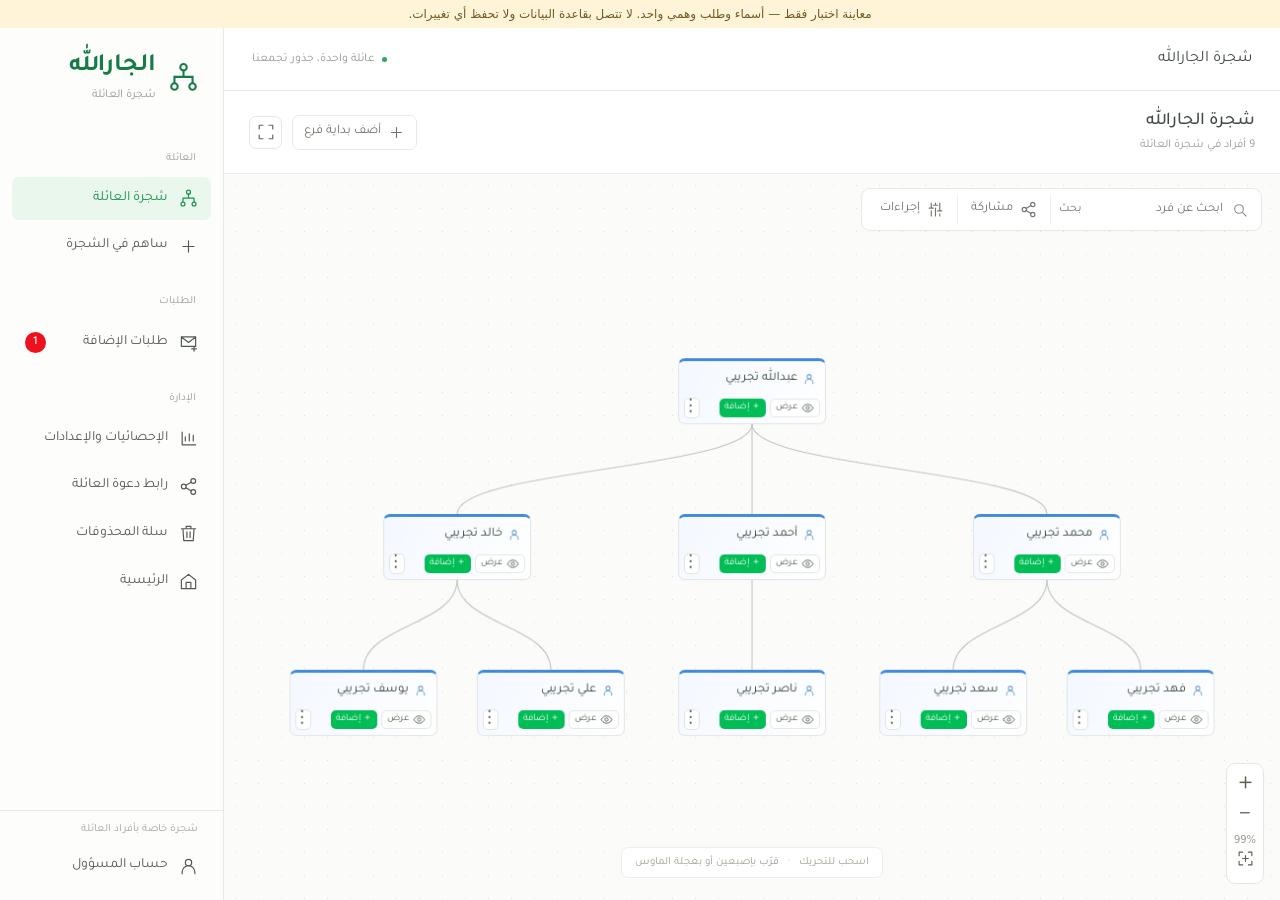
==== tests/preview.html @ 1530f09c "Add isolated visual fixture with fake data and no database writes" ====
<!doctype html><html lang="ar" dir="rtl"><head><meta charset="utf-8"><meta name="robots" content="noindex,nofollow"><meta name="viewport" content="width=device-width,initial-scale=1"><title>معاينة اختبار — بيانات وهمية</title><style>html,body{height:100%;margin:0}body{display:flex;flex-direction:column;font:12px system-ui,sans-serif}.test-banner{background:#fff4d8;color:#705b20;text-align:center;padding:7px}iframe{flex:1;width:100%;border:0}</style></head><body><div class="test-banner">معاينة اختبار فقط — أسماء وطلب وهمي واحد. لا تتصل بقاعدة البيانات ولا تحفظ أي تغييرات.</div><iframe id="preview" title="اختبار واجهة الشجرة ببيانات وهمية" sandbox="allow-scripts allow-modals allow-downloads"></iframe><script>
(async()=>{
  const html=await (await fetch('../index.html',{cache:'no-store'})).text();
  const bootstrap=()=>{
    const data={tree_session:JSON.stringify({access_token:'demo-not-a-real-session'})};
    Object.defineProperty(window,'sessionStorage',{value:{getItem:key=>data[key]??null,setItem:(key,value)=>{data[key]=String(value);},removeItem:key=>{delete data[key];}}});
    const demoPeople=[
      {id:'demo-root',name:'عبدالله تجريبي',parent_id:null},
      {id:'demo-1',name:'محمد تجريبي',parent_id:'demo-root'},
      {id:'demo-2',name:'أحمد تجريبي',parent_id:'demo-root'},
      {id:'demo-3',name:'خالد تجريبي',parent_id:'demo-root'},
      {id:'demo-4',name:'فهد تجريبي',parent_id:'demo-1'},
      {id:'demo-5',name:'سعد تجريبي',parent_id:'demo-1'},
      {id:'demo-6',name:'ناصر تجريبي',parent_id:'demo-2'},
      {id:'demo-7',name:'علي تجريبي',parent_id:'demo-3'},
      {id:'demo-8',name:'يوسف تجريبي',parent_id:'demo-3'}
    ].map((p,i)=>({...p,gender:'male',sort_order:i}));
    const demoRequest={id:'demo-request',sender_name:'طلب تجريبي',phone:'بيانات اختبار',selected_parent:'demo-root',context:'',details:'طلب وهمي للتحقق من العداد',proposed_names:['اسم تجريبي'],status:'pending',created_at:'2026-10-28T00:00:00+03:00'};
    window.fetch=async(url,options={})=>{
      let result,status=200;
      const path=String(url);
      if(path.includes('/rpc/my_family_invite'))result='demo-not-a-real-invite';
      else if(path.includes('/rpc/family_get_auto_add'))result=false;
      else if(path.includes('/family_people?')&&(!options.method||options.method==='GET'))result=demoPeople;
      else if(path.includes('/family_requests?')&&(!options.method||options.method==='GET'))result=[demoRequest];
      else{status=403;result={message:'هذه معاينة فقط. الحفظ معطل.'};}
      return new Response(JSON.stringify(result),{status,headers:{'Content-Type':'application/json'}});
    };
  };
  const base=new URL('../',location.href).href;
  const patched=html.replace('<head>','<head><base href="'+base+'">').replace('<script src="app.js"><'+'/script>','<script>('+bootstrap.toString()+')();<'+'/script><script src="app.js"><'+'/script>');
  document.querySelector('#preview').srcdoc=patched;
})();
</script></body></html>
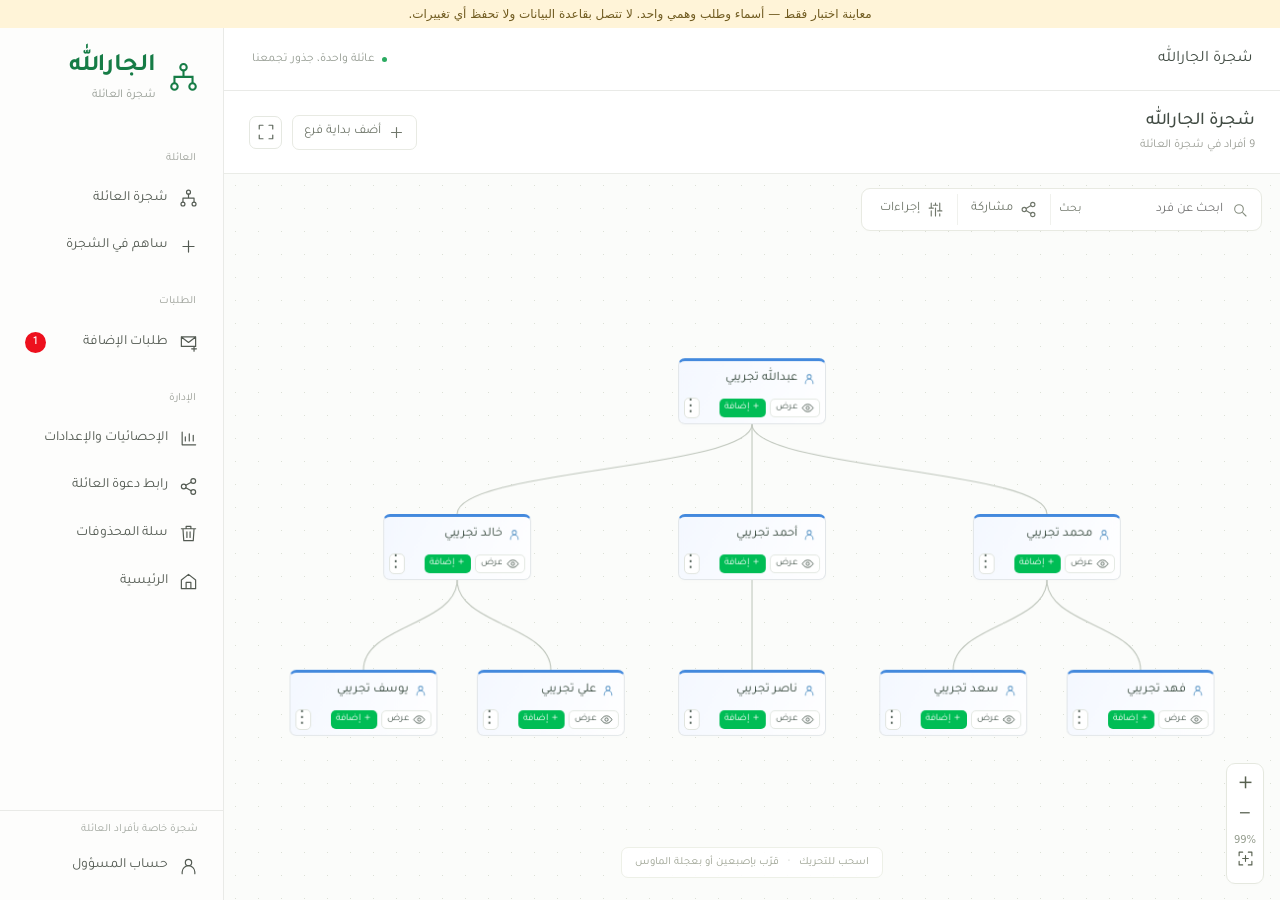
==== commit 9c42b284: "Document GitHub source of truth and add mobile visual fixture" ====
--- a/tests/preview.html
+++ b/tests/preview.html
@@ -1,5 +1,6 @@
-<!doctype html><html lang="ar" dir="rtl"><head><meta charset="utf-8"><meta name="robots" content="noindex,nofollow"><meta name="viewport" content="width=device-width,initial-scale=1"><title>معاينة اختبار — بيانات وهمية</title><style>html,body{height:100%;margin:0}body{display:flex;flex-direction:column;font:12px system-ui,sans-serif}.test-banner{background:#fff4d8;color:#705b20;text-align:center;padding:7px}iframe{flex:1;width:100%;border:0}</style></head><body><div class="test-banner">معاينة اختبار فقط — أسماء وطلب وهمي واحد. لا تتصل بقاعدة البيانات ولا تحفظ أي تغييرات.</div><iframe id="preview" title="اختبار واجهة الشجرة ببيانات وهمية" sandbox="allow-scripts allow-modals allow-downloads"></iframe><script>
+<!doctype html><html lang="ar" dir="rtl"><head><meta charset="utf-8"><meta name="robots" content="noindex,nofollow"><meta name="viewport" content="width=device-width,initial-scale=1"><title>معاينة اختبار — بيانات وهمية</title><style>html,body{height:100%;margin:0}body{display:flex;flex-direction:column;font:12px system-ui,sans-serif}.test-banner{background:#fff4d8;color:#705b20;text-align:center;padding:7px}iframe{flex:1;width:100%;border:0}body.mobile{background:#eef0eb}body.mobile iframe{flex:none;width:390px;max-width:100%;height:820px;margin:0 auto}</style></head><body><div class="test-banner">معاينة اختبار فقط — أسماء وطلب وهمي واحد. لا تتصل بقاعدة البيانات ولا تحفظ أي تغييرات.</div><iframe id="preview" title="اختبار واجهة الشجرة ببيانات وهمية" sandbox="allow-scripts allow-modals allow-downloads"></iframe><script>
 (async()=>{
+  if(new URLSearchParams(location.search).has('mobile'))document.body.classList.add('mobile');
   const html=await (await fetch('../index.html',{cache:'no-store'})).text();
   const bootstrap=()=>{
     const data={tree_session:JSON.stringify({access_token:'demo-not-a-real-session'})};
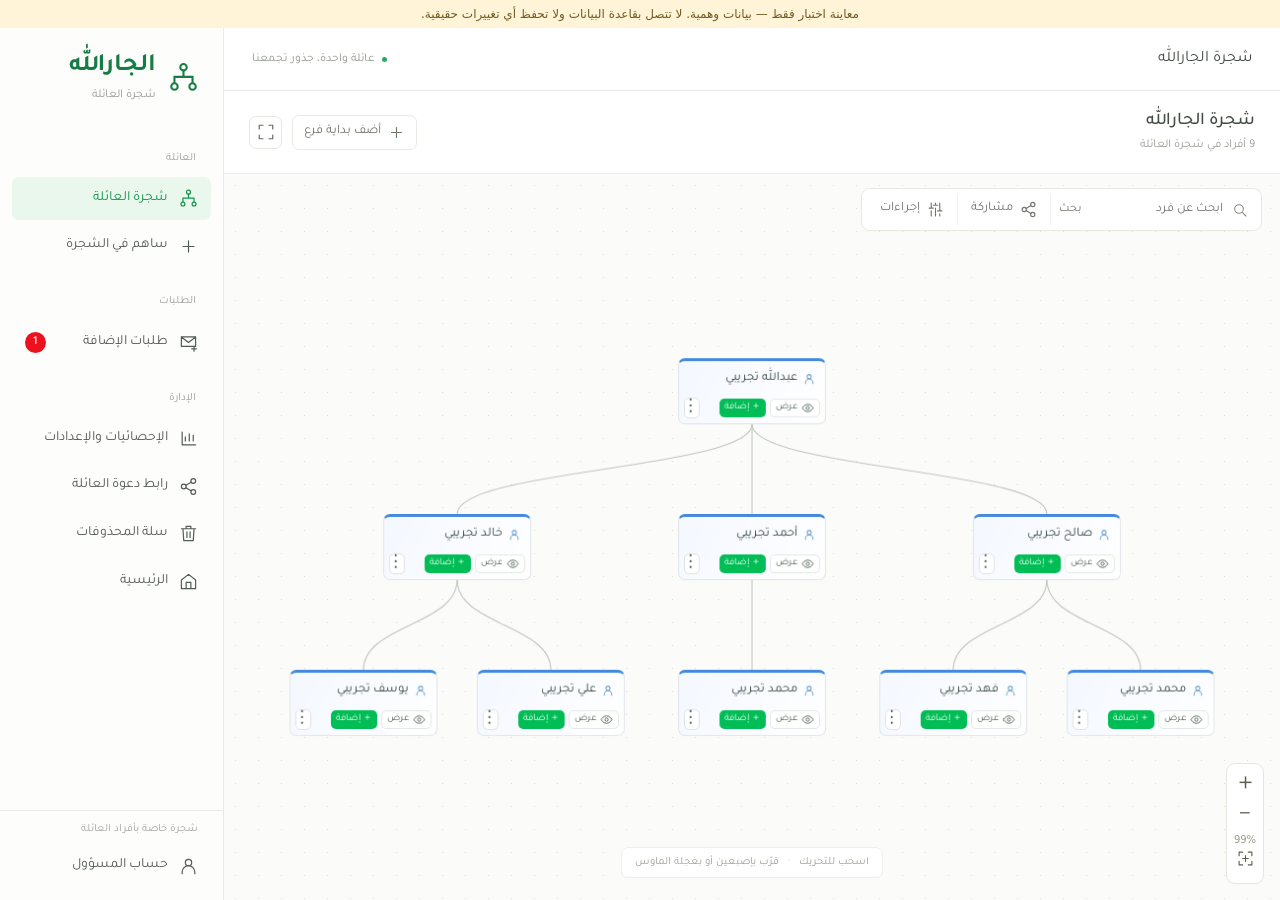
==== commit a714b26a: "Structure family requests and add editable atomic review with an accessible contribution wizard" ====
--- a/tests/preview.html
+++ b/tests/preview.html
@@ -1,35 +1,49 @@
-<!doctype html><html lang="ar" dir="rtl"><head><meta charset="utf-8"><meta name="robots" content="noindex,nofollow"><meta name="viewport" content="width=device-width,initial-scale=1"><title>معاينة اختبار — بيانات وهمية</title><style>html,body{height:100%;margin:0}body{display:flex;flex-direction:column;font:12px system-ui,sans-serif}.test-banner{background:#fff4d8;color:#705b20;text-align:center;padding:7px}iframe{flex:1;width:100%;border:0}body.mobile{background:#eef0eb}body.mobile iframe{flex:none;width:390px;max-width:100%;height:820px;margin:0 auto}</style></head><body><div class="test-banner">معاينة اختبار فقط — أسماء وطلب وهمي واحد. لا تتصل بقاعدة البيانات ولا تحفظ أي تغييرات.</div><iframe id="preview" title="اختبار واجهة الشجرة ببيانات وهمية" sandbox="allow-scripts allow-modals allow-downloads"></iframe><script>
+<!doctype html><html lang="ar" dir="rtl"><head><meta charset="utf-8"><meta name="robots" content="noindex,nofollow"><meta name="viewport" content="width=device-width,initial-scale=1"><title>معاينة اختبار — بيانات وهمية</title><style>html,body{height:100%;margin:0}body{display:flex;flex-direction:column;font:12px system-ui,sans-serif}.test-banner{background:#fff4d8;color:#705b20;text-align:center;padding:7px}iframe{flex:1;width:100%;border:0}body.mobile{background:#eef0eb}body.mobile iframe{flex:none;width:390px;max-width:100%;height:820px;margin:0 auto}</style></head><body><div class="test-banner">معاينة اختبار فقط — بيانات وهمية. لا تتصل بقاعدة البيانات ولا تحفظ أي تغييرات حقيقية.</div><iframe id="preview" title="اختبار الواجهة ببيانات وهمية" sandbox="allow-scripts allow-modals allow-downloads"></iframe><script>
 (async()=>{
-  if(new URLSearchParams(location.search).has('mobile'))document.body.classList.add('mobile');
+  const params=new URLSearchParams(location.search),mode=params.has('join')?'join':'admin';
+  if(params.has('mobile'))document.body.classList.add('mobile');
   const html=await (await fetch('../index.html',{cache:'no-store'})).text();
-  const bootstrap=()=>{
-    const data={tree_session:JSON.stringify({access_token:'demo-not-a-real-session'})};
+  const bootstrap=(mode)=>{
+    const data=mode==='join'?{tree_invite:'demo-not-a-real-invite'}:{tree_session:JSON.stringify({access_token:'demo-not-a-real-session'})};
     Object.defineProperty(window,'sessionStorage',{value:{getItem:key=>data[key]??null,setItem:(key,value)=>{data[key]=String(value);},removeItem:key=>{delete data[key];}}});
+    history.replaceState=()=>{};
     const demoPeople=[
       {id:'demo-root',name:'عبدالله تجريبي',parent_id:null},
-      {id:'demo-1',name:'محمد تجريبي',parent_id:'demo-root'},
+      {id:'demo-1',name:'صالح تجريبي',parent_id:'demo-root'},
       {id:'demo-2',name:'أحمد تجريبي',parent_id:'demo-root'},
       {id:'demo-3',name:'خالد تجريبي',parent_id:'demo-root'},
-      {id:'demo-4',name:'فهد تجريبي',parent_id:'demo-1'},
-      {id:'demo-5',name:'سعد تجريبي',parent_id:'demo-1'},
-      {id:'demo-6',name:'ناصر تجريبي',parent_id:'demo-2'},
+      {id:'demo-4',name:'محمد تجريبي',parent_id:'demo-1'},
+      {id:'demo-5',name:'فهد تجريبي',parent_id:'demo-1'},
+      {id:'demo-6',name:'محمد تجريبي',parent_id:'demo-2'},
       {id:'demo-7',name:'علي تجريبي',parent_id:'demo-3'},
       {id:'demo-8',name:'يوسف تجريبي',parent_id:'demo-3'}
     ].map((p,i)=>({...p,gender:'male',sort_order:i}));
-    const demoRequest={id:'demo-request',sender_name:'طلب تجريبي',phone:'بيانات اختبار',selected_parent:'demo-root',context:'',details:'طلب وهمي للتحقق من العداد',proposed_names:['اسم تجريبي'],status:'pending',created_at:'2026-10-28T00:00:00+03:00'};
+    const demoRequests=[{id:'demo-request',sender_name:'مقدم طلب تجريبي للعائلة',phone:'00000000',selected_parent:'demo-4',context:'أبناء محمد بن صالح',details:'خالد\\nفهد',proposed_names:['خالد','فهد'],status:'pending',created_at:'2026-10-28T02:15:00+03:00'}];
+    const token='f'.repeat(64);
+    function receipt(r){return{token,status:r.status,created_at:r.created_at,names:r.proposed_names,parent_name:demoPeople.find(p=>p.id===r.selected_parent)?.name||null};}
     window.fetch=async(url,options={})=>{
-      let result,status=200;
-      const path=String(url);
+      let result,status=200;const path=String(url),body=options.body?JSON.parse(options.body):{};
       if(path.includes('/rpc/my_family_invite'))result='demo-not-a-real-invite';
       else if(path.includes('/rpc/family_get_auto_add'))result=false;
-      else if(path.includes('/family_people?')&&(!options.method||options.method==='GET'))result=demoPeople;
-      else if(path.includes('/family_requests?')&&(!options.method||options.method==='GET'))result=[demoRequest];
-      else{status=403;result={message:'هذه معاينة فقط. الحفظ معطل.'};}
+      else if(path.includes('/rpc/family_review_request')){
+        const request=demoRequests.find(r=>r.id===body.p_request_id&&r.status==='pending');
+        if(!request){status=400;result={message:'request unavailable'};}
+        else{Object.assign(request,{selected_parent:body.p_parent_id,context:body.p_context,proposed_names:body.p_names,details:body.p_names.join('\n'),status:body.p_approve?'approved':'pending'});if(body.p_approve)body.p_names.forEach((name,i)=>demoPeople.push({id:'approved-'+i,name,parent_id:body.p_parent_id,gender:'male',sort_order:20+i}));result={id:request.id,status:request.status};}
+      }
+      else if(path.includes('/rpc/family_submit_request')){
+        const request={id:'demo-submitted',sender_name:body.p_sender,phone:body.p_phone,selected_parent:body.p_parent,context:body.p_context,proposed_names:body.p_names,details:body.p_names.join('\n'),status:'pending',created_at:new Date().toISOString()};demoRequests.push(request);result=receipt(request);
+      }
+      else if(path.includes('/rpc/family_track_request'))result=receipt(demoRequests[demoRequests.length-1]);
+      else if(path.includes('/family_people?')&&(!options.method||options.method==='GET'))result=path.includes('deleted_at=not.is.null')?[]:demoPeople;
+      else if(path.includes('/family_requests?')&&(!options.method||options.method==='GET'))result=demoRequests;
+      else if(path.includes('/family_requests?')&&options.method==='PATCH'){demoRequests[0].status=body.status;result=[demoRequests[0]];}
+      else{status=403;result={message:'هذه معاينة فقط. هذا الإجراء غير متاح.'};}
+      document.documentElement.dataset.demoLastPath=path.split('/rest/v1/')[1]||'auth';document.documentElement.dataset.demoLastPayload=JSON.stringify(body);
       return new Response(JSON.stringify(result),{status,headers:{'Content-Type':'application/json'}});
     };
   };
   const base=new URL('../',location.href).href;
-  const patched=html.replace('<head>','<head><base href="'+base+'">').replace('<script src="app.js"><'+'/script>','<script>('+bootstrap.toString()+')();<'+'/script><script src="app.js"><'+'/script>');
+  const patched=html.replace('<head>','<head><base href="'+base+'">').replace('<script src="app.js"><'+'/script>','<script>('+bootstrap.toString()+')('+JSON.stringify(mode)+');<'+'/script><script src="app.js"><'+'/script>');
   document.querySelector('#preview').srcdoc=patched;
 })();
-</script></body></html>
+</script></body></html>
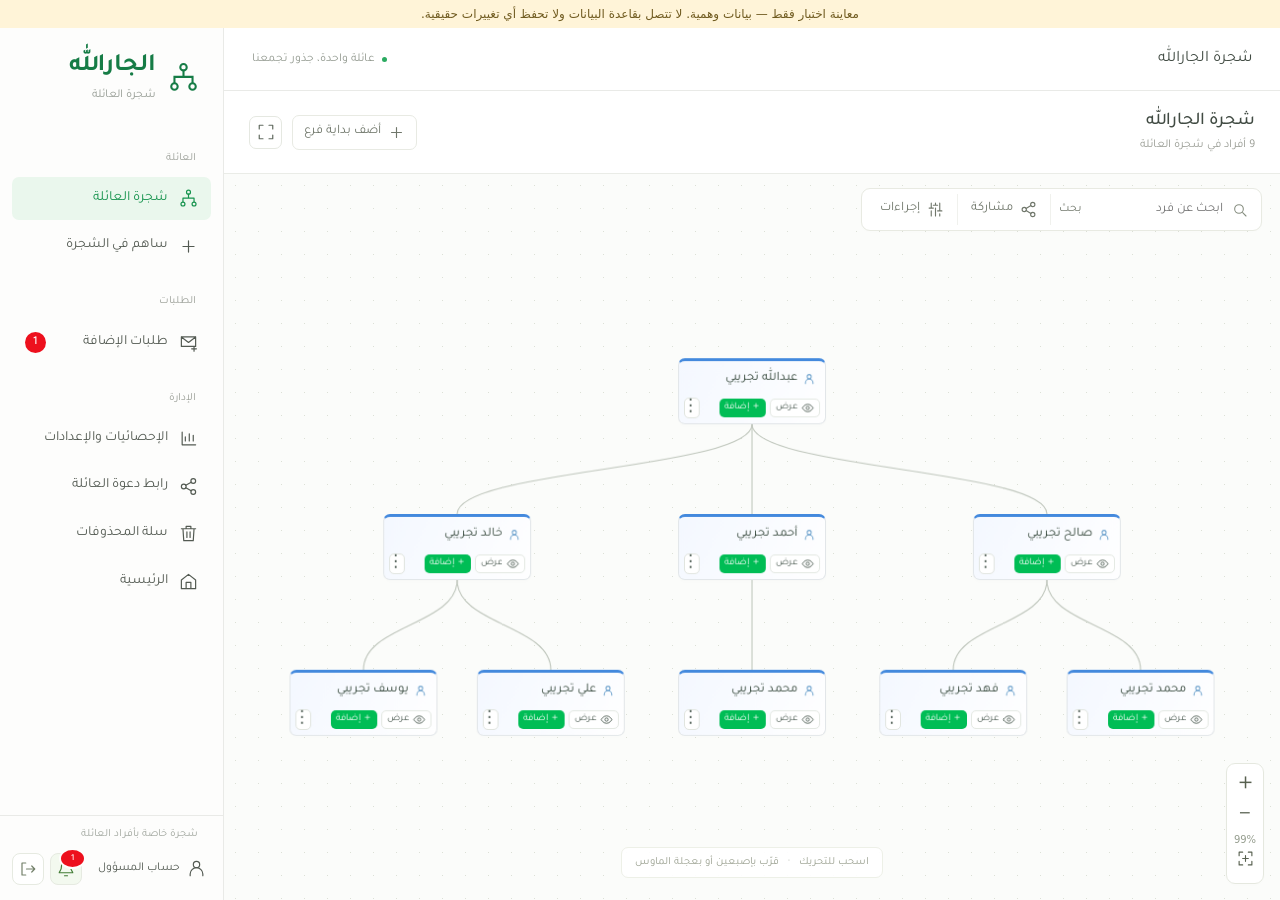
==== commit 392b0dd6: "Separate unread arrival notifications from request approvals and mark them read when opened" ====
--- a/tests/preview.html
+++ b/tests/preview.html
@@ -1,10 +1,10 @@
-<!doctype html><html lang="ar" dir="rtl"><head><meta charset="utf-8"><meta name="robots" content="noindex,nofollow"><meta name="viewport" content="width=device-width,initial-scale=1"><title>معاينة اختبار — بيانات وهمية</title><style>html,body{height:100%;margin:0}body{display:flex;flex-direction:column;font:12px system-ui,sans-serif}.test-banner{background:#fff4d8;color:#705b20;text-align:center;padding:7px}iframe{flex:1;width:100%;border:0}body.mobile{background:#eef0eb}body.mobile iframe{flex:none;width:390px;max-width:100%;height:820px;margin:0 auto}</style></head><body><div class="test-banner">معاينة اختبار فقط — بيانات وهمية. لا تتصل بقاعدة البيانات ولا تحفظ أي تغييرات حقيقية.</div><iframe id="preview" title="اختبار الواجهة ببيانات وهمية" sandbox="allow-scripts allow-modals allow-downloads"></iframe><script>
+<!doctype html><html lang="ar" dir="rtl"><head><meta charset="utf-8"><meta name="robots" content="noindex,nofollow"><meta name="viewport" content="width=device-width,initial-scale=1"><title>معاينة اختبار — بيانات وهمية</title><style>html,body{height:100%;margin:0}body{display:flex;flex-direction:column;font:12px system-ui,sans-serif}.test-banner{background:#fff4d8;color:#705b20;text-align:center;padding:7px}iframe{flex:1;width:100%;border:0}body.mobile{background:#eef0eb}body.mobile iframe{flex:none;width:390px;max-width:100%;height:820px;margin:0 auto}</style></head><body><div class="test-banner">معاينة اختبار فقط — بيانات وهمية. لا تتصل بقاعدة البيانات ولا تحفظ أي تغييرات حقيقية.</div><iframe id="preview" title="اختبار الواجهة ببيانات وهمية" sandbox="allow-scripts allow-forms allow-modals allow-downloads"></iframe><script>
 (async()=>{
   const params=new URLSearchParams(location.search),mode=params.has('join')?'join':'admin';
   if(params.has('mobile'))document.body.classList.add('mobile');
   const html=await (await fetch('../index.html',{cache:'no-store'})).text();
   const bootstrap=(mode)=>{
-    const data=mode==='join'?{tree_invite:'demo-not-a-real-invite'}:{tree_session:JSON.stringify({access_token:'demo-not-a-real-session'})};
+    const data=mode==='join'?{tree_invite:'DEMO_ONLY_123456'}:{tree_session:JSON.stringify({access_token:'demo-not-a-real-session'})};
     Object.defineProperty(window,'sessionStorage',{value:{getItem:key=>data[key]??null,setItem:(key,value)=>{data[key]=String(value);},removeItem:key=>{delete data[key];}}});
     history.replaceState=()=>{};
     const demoPeople=[
@@ -18,12 +18,13 @@
       {id:'demo-7',name:'علي تجريبي',parent_id:'demo-3'},
       {id:'demo-8',name:'يوسف تجريبي',parent_id:'demo-3'}
     ].map((p,i)=>({...p,gender:'male',sort_order:i}));
-    const demoRequests=[{id:'demo-request',sender_name:'مقدم طلب تجريبي للعائلة',phone:'00000000',selected_parent:'demo-4',context:'أبناء محمد بن صالح',details:'خالد\\nفهد',proposed_names:['خالد','فهد'],status:'pending',created_at:'2026-10-28T02:15:00+03:00'}];
+    const demoRequests=[{id:'demo-request',sender_name:'مقدم طلب تجريبي للعائلة',phone:'00000000',selected_parent:'demo-4',context:'أبناء محمد بن صالح',details:'خالد\\nفهد',proposed_names:['خالد','فهد'],status:'pending',notification_read_at:null,created_at:'2026-10-28T02:15:00+03:00'}];
     const token='f'.repeat(64);
     function receipt(r){return{token,status:r.status,created_at:r.created_at,names:r.proposed_names,parent_name:demoPeople.find(p=>p.id===r.selected_parent)?.name||null};}
     window.fetch=async(url,options={})=>{
       let result,status=200;const path=String(url),body=options.body?JSON.parse(options.body):{};
-      if(path.includes('/rpc/my_family_invite'))result='demo-not-a-real-invite';
+      if(path.includes('/rpc/family_short_invite'))result='DEMO_ONLY_123456';
+      else if(path.includes('/rpc/my_family_invite'))result='DEMO_ONLY_123456';
       else if(path.includes('/rpc/family_get_auto_add'))result=false;
       else if(path.includes('/rpc/family_review_request')){
         const request=demoRequests.find(r=>r.id===body.p_request_id&&r.status==='pending');
@@ -36,7 +37,7 @@
       else if(path.includes('/rpc/family_track_request'))result=receipt(demoRequests[demoRequests.length-1]);
       else if(path.includes('/family_people?')&&(!options.method||options.method==='GET'))result=path.includes('deleted_at=not.is.null')?[]:demoPeople;
       else if(path.includes('/family_requests?')&&(!options.method||options.method==='GET'))result=demoRequests;
-      else if(path.includes('/family_requests?')&&options.method==='PATCH'){demoRequests[0].status=body.status;result=[demoRequests[0]];}
+      else if(path.includes('/family_requests?')&&options.method==='PATCH'){const id=new URL(path).searchParams.get('id')?.replace(/^eq\./,'');const request=demoRequests.find(r=>r.id===id)||demoRequests[0];Object.assign(request,body);result=[request];}
       else{status=403;result={message:'هذه معاينة فقط. هذا الإجراء غير متاح.'};}
       document.documentElement.dataset.demoLastPath=path.split('/rest/v1/')[1]||'auth';document.documentElement.dataset.demoLastPayload=JSON.stringify(body);
       return new Response(JSON.stringify(result),{status,headers:{'Content-Type':'application/json'}});
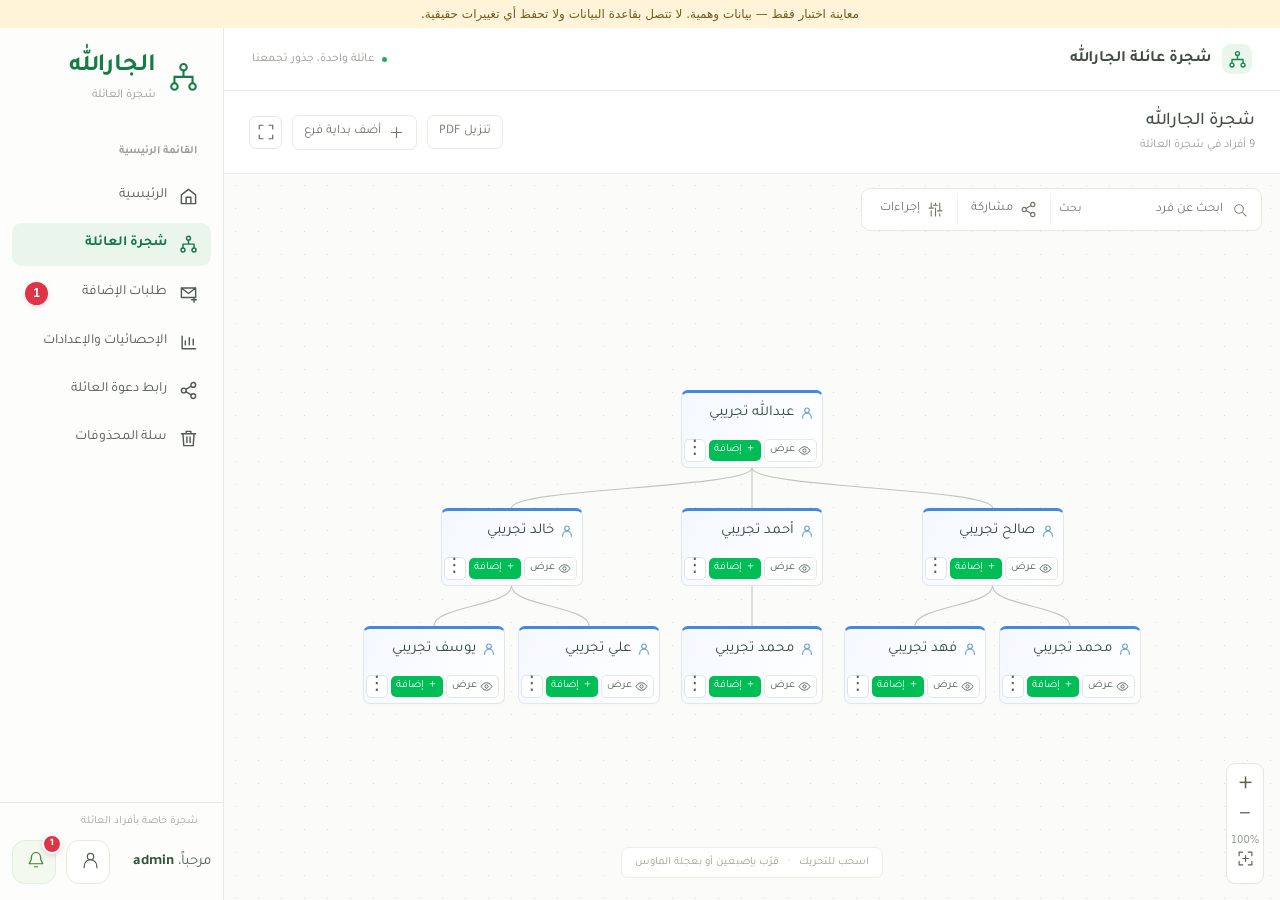
==== commit 0e6a35ce: "Add dynamic botanical family tree preview and PDF download" ====
--- a/tests/preview.html
+++ b/tests/preview.html
@@ -1,10 +1,11 @@
-<!doctype html><html lang="ar" dir="rtl"><head><meta charset="utf-8"><meta name="robots" content="noindex,nofollow"><meta name="viewport" content="width=device-width,initial-scale=1"><title>معاينة اختبار — بيانات وهمية</title><style>html,body{height:100%;margin:0}body{display:flex;flex-direction:column;font:12px system-ui,sans-serif}.test-banner{background:#fff4d8;color:#705b20;text-align:center;padding:7px}iframe{flex:1;width:100%;border:0}body.mobile{background:#eef0eb}body.mobile iframe{flex:none;width:390px;max-width:100%;height:820px;margin:0 auto}</style></head><body><div class="test-banner">معاينة اختبار فقط — بيانات وهمية. لا تتصل بقاعدة البيانات ولا تحفظ أي تغييرات حقيقية.</div><iframe id="preview" title="اختبار الواجهة ببيانات وهمية" sandbox="allow-scripts allow-forms allow-modals allow-downloads"></iframe><script>
+<!doctype html><html lang="ar" dir="rtl"><head><meta charset="utf-8"><meta name="robots" content="noindex,nofollow"><meta name="viewport" content="width=device-width,initial-scale=1"><title>معاينة اختبار — بيانات وهمية</title><style>html,body{height:100%;margin:0}body{display:flex;flex-direction:column;font:12px system-ui,sans-serif}.test-banner{background:#fff4d8;color:#705b20;text-align:center;padding:7px}iframe{flex:1;width:100%;border:0}body.mobile{background:#eef0eb}body.mobile iframe{flex:none;width:390px;max-width:100%;height:820px;margin:0 auto}</style></head><body><div class="test-banner">معاينة اختبار فقط — بيانات وهمية. لا تتصل بقاعدة البيانات ولا تحفظ أي تغييرات حقيقية.</div><iframe id="preview" title="اختبار الواجهة ببيانات وهمية" sandbox="allow-scripts allow-forms allow-modals allow-downloads allow-same-origin"></iframe><script>
 (async()=>{
   const params=new URLSearchParams(location.search),mode=params.has('join')?'join':'admin';
   if(params.has('mobile'))document.body.classList.add('mobile');
   const html=await (await fetch('../index.html',{cache:'no-store'})).text();
   const bootstrap=(mode)=>{
     const data=mode==='join'?{tree_invite:'DEMO_ONLY_123456'}:{tree_session:JSON.stringify({access_token:'demo-not-a-real-session'})};
+    data.tree_supabase_ref='vzlovxpfmpyisrvqtsnd';
     Object.defineProperty(window,'sessionStorage',{value:{getItem:key=>data[key]??null,setItem:(key,value)=>{data[key]=String(value);},removeItem:key=>{delete data[key];}}});
     history.replaceState=()=>{};
     const demoPeople=[
@@ -21,7 +22,9 @@
     const demoRequests=[{id:'demo-request',sender_name:'مقدم طلب تجريبي للعائلة',phone:'00000000',selected_parent:'demo-4',context:'أبناء محمد بن صالح',details:'خالد\\nفهد',proposed_names:['خالد','فهد'],status:'pending',notification_read_at:null,created_at:'2026-10-28T02:15:00+03:00'}];
     const token='f'.repeat(64);
     function receipt(r){return{token,status:r.status,created_at:r.created_at,names:r.proposed_names,parent_name:demoPeople.find(p=>p.id===r.selected_parent)?.name||null};}
+    const realFetch=window.fetch.bind(window);
     window.fetch=async(url,options={})=>{
+      if(new URL(String(url),location.href).pathname.endsWith('/assets/noto-naskh-arabic-bold.ttf'))return realFetch(url,options);
       let result,status=200;const path=String(url),body=options.body?JSON.parse(options.body):{};
       if(path.includes('/rpc/family_short_invite'))result='DEMO_ONLY_123456';
       else if(path.includes('/rpc/my_family_invite'))result='DEMO_ONLY_123456';
